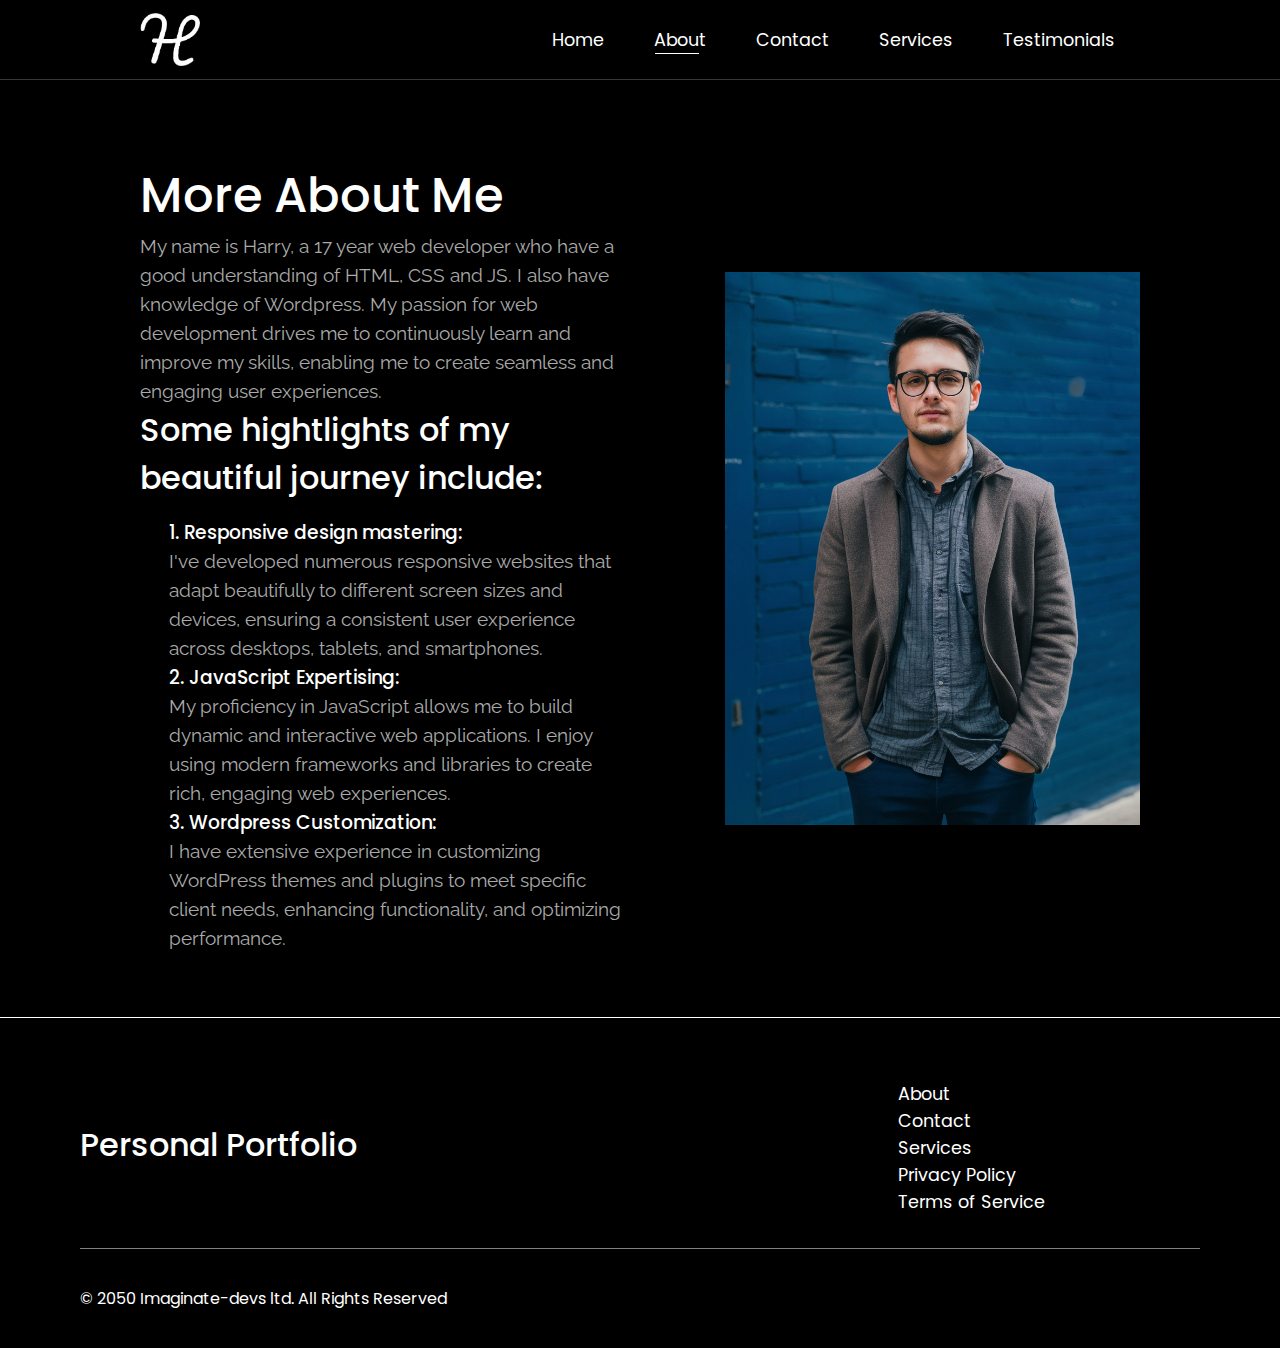
==== about.html @ ecbf9e23 "Add files via upload" ====
<!DOCTYPE html>
<html lang="en">
<head>
    <meta charset="UTF-8">
    <meta name="viewport" content="width=device-width, initial-scale=1.0">
    <title>About - Hammad - Personal Portfolio Template</title>
    <link rel="stylesheet" href="style.css">
    <link rel="stylesheet" href="responsive.css">
    <!-- Font Awesome cdn -->
    <link rel="stylesheet" href="https://cdnjs.cloudflare.com/ajax/libs/font-awesome/6.5.2/css/all.min.css" integrity="sha512-SnH5WK+bZxgPHs44uWIX+LLJAJ9/2PkPKZ5QiAj6Ta86w+fsb2TkcmfRyVX3pBnMFcV7oQPJkl9QevSCWr3W6A==" crossorigin="anonymous" referrerpolicy="no-referrer" />
</head>
<body>
    <header>
        <nav>
          <div class="left">
            <div class="menu" onclick="menu()">
              <div class="bars not-clicked"></div>
              <div class="bars not-clicked"></div>
              <div class="bars not-clicked"></div>
            </div>
            <a href="index.html"><img src="header.png" /></a>
          </div>
          <div class="right">
            <ul>
              <li><a href="index.html">Home</a></li>
              <li><a href="#" class="active">About</a></li>
              <li><a href="index.html">Contact</a></li>
              <li><a href="index.html">Services</a></li>
              <li><a href="index.html">Testimonials</a></li>
            </ul>
          </div>
        </nav>
      </header>
      <section class="about">
        <div class="left-about">
            <h2 class="about-heading">More About Me</h2>
            <p class="about-description">My name is Harry, a 17 year web developer who have a good understanding of HTML, CSS and JS. I also have knowledge of Wordpress. My passion for web development drives me to continuously learn and improve my skills, enabling me to create seamless and engaging user experiences.</p>
            <h2 class="highlights">Some hightlights of my beautiful journey include:</h2>
            <ul>
              <div class="responsive-highlight">
              <h3 class="responsive-heading">1. Responsive design mastering: </h3>
              <p class="responsive-detail">I've developed numerous responsive websites that adapt beautifully to different screen sizes and devices, ensuring a consistent user experience across desktops, tablets, and smartphones.</p>
              </div>
              <div class="javascript-highlight">
                <h3 class="javascript-heading">2. JavaScript Expertising: </h3>
                <p class="javascript-detail">My proficiency in JavaScript allows me to build dynamic and interactive web applications. I enjoy using modern frameworks and libraries to create rich, engaging web experiences.</p>
              </div>
              <div class="wordpress-highlight">
                <h3 class="wordpress-heading">3. Wordpress Customization: </h3>
                <p class="wordpress-detail">I have extensive experience in customizing WordPress themes and plugins to meet specific client needs, enhancing functionality, and optimizing performance.</p>
              </div>
            </ul>
        </div>
        <div class="right-about">
            <img src="hero.jpg"/>
        </div>
      </section>
      <footer>
        <div class="top-footer">
        <div class="left-footer">
          <h2 style="font-weight: 500;font-size: 2rem;">Personal Portfolio</h2>
          <div class="social-icons">
            <a href="https://facebook.com" target="_blank"
              ><i class="fa-brands fa-square-facebook"></i
            ></a>
            <a href="https://twitter.com" target="_blank"
              ><i class="fa-brands fa-square-x-twitter"></i
            ></a>
            <a href="https://instagram.com" target="_blank"
              ><i class="fa-brands fa-instagram"></i
            ></a>
            <a href="https://youtube.com" target="_blank"
              ><i class="fa-brands fa-youtube"></i
            ></a>
          </div>
        </div>
        <div class="right-footer">
          <div class="links">
            <a href="#">About</a>
            <a href="#">Contact</a>
            <a href="#">Services</a>
            <a href="#">Privacy Policy</a>
            <a href="#">Terms of Service</a>
          </div>
        </div>
        </div>
        <div class="bottom-footer">
          <p class="copyright-text">&copy; 2050 Imaginate-devs ltd. All Rights Reserved</p>
        </div>
      </footer>
      <script src="script.js"></script>
</body>
</html>
---- style.css ----
@import url("https://fonts.googleapis.com/css2?family=Poppins:ital,wght@0,100;0,200;0,300;0,400;0,500;0,600;0,700;0,800;0,900;1,100;1,200;1,300;1,400;1,500;1,600;1,700;1,800;1,900&display=swap");
@import url("https://fonts.googleapis.com/css2?family=Raleway:ital,wght@0,100..900;1,100..900&display=swap");

* {
  margin: 0;
  padding: 0;
  box-sizing: border-box;
}

body {
  width: 100%;
  height: 100%;
  scroll-behavior: smooth;
}

/* Navbar section styles starts */

header {
  width: 100%;
  height: 100%;
}

header nav {
  width: 100%;
  height: 80px;
  display: flex;
  align-items: center;
  justify-content: space-between;
  font-family: "Poppins", sans-serif;
  background-color: rgb(0, 0, 0);
  border-bottom: 1px solid rgb(56, 56, 56);
  padding: 0 140px;
  z-index: 100;
  position: fixed;
  left: 0;
  top: 0;
}

header nav .left {
  display: flex;
  align-items: center;
}

header nav .left a {
  display: flex;
  justify-content: flex-start;
  align-items: center;
}

header nav .left img {
  width: 60px;
  height: 53px;
}
header nav .right ul {
  list-style: none;
  display: flex;
}

header nav .right ul li {
  margin: 0 25px;
  font-size: 1.1rem;
}

header nav .right ul li a {
  text-decoration: none;
  color: rgb(255, 255, 255);
  display: inline-block;
  padding: 0.5rem 0;
  position: relative;
}

header nav .right ul li a::after {
  content: "";
  display: block;
  height: 1px;
  width: 0;
  background: rgb(255, 255, 255);
  transition: width 0.4s;
  position: absolute;
  left: 1px;
  bottom: 7px;
}

header nav .right ul li a:hover::after {
  width: 85%;
}

header nav .right ul li a.active::after {
  width: 85%;
  transition: none;
}

header nav .left .menu {
  display: none;
  position: fixed;
  right: 55px;
  z-index: 99;
  transition: transform 0.3s ease-in-out;
  -webkit-transition: transform 0.3s ease-in-out;
  transition-delay: 0.2s;
  cursor: pointer;
}

header nav .left .menu .bars {
  height: 4px;
  width: 45px;
  display: block;
  margin: 5px 0;
  border-radius: 2px;
  -webkit-transition: all 0.2s ease-in-out;
  transition: all 0.2s ease-in-out;
  background-color: rgb(255, 255, 255);
}

/* Hero section styles */

.hero {
  background-color: rgb(7, 7, 7);
  display: flex;
  align-items: center;
  justify-content: space-between;
  width: 100%;
  height: auto;
  margin-top: 80px;
  padding: 80px 140px;
  font-family: "poppins", sans-serif;
  overflow: hidden;
}

.hero .right-hero img {
  width: 83%;
  height: 83%;
  border-radius: 15px;
  border: 2px solid rgb(121, 120, 120);
  transform: rotate(3deg);
}

.right-hero {
  display: flex;
  align-items: center;
  justify-content: flex-end;
}

.hero .left-hero{
  width: 90%;
}

.hero .left-hero h2.name {
  font-size: 2rem;
  font-weight: 600;
  color: white;
}

.hero .left-hero h1.skill {
  font-size: 3rem;
  background: linear-gradient(90deg, rgba(7,60,113,1) 0%, rgba(21,131,193,1) 50%, rgba(0,212,255,1) 100%);
  -webkit-background-clip: text;
  background-clip: text;
  -webkit-text-fill-color: transparent;
  line-height: 57px;
}

.hero .left-hero p.hero-info {
  font-family: "Raleway", sans-serif;
  font-size: 1.3rem;
  line-height: 30px;
  color: rgb(170, 170, 170);
}
.hero .left-hero .button {
  display: inline-block;
  padding:10px 15px;
  border-radius: 32px;
  background: transparent;
  border: 1px solid white;
  font-family: "Poppins", sans-serif;
  margin-top: 10px;
  transition: 0.3s ease all;
  text-decoration: none;
  color: white;
  font-size: 1.3rem;
  position: relative;
  right: 3px;
}

.hero .left-hero .button:hover {
  background: rgba(0,212,255,1);
  border: 1px solid black;
  color: black;
}

.hero .left-hero a,.hero .left-hero h1,.hero .left-hero h2,.hero .left-hero p{
  margin: 7px 0;
}

/* Services section styles */

.services{
  width: 100%;
  height: auto;
  padding: 80px 140px;
  display: flex;
  justify-content: center;
  flex-direction: column;
  align-items: center;
  font-family: 'poppins',sans-serif;
  gap: 2rem;
  background-color: rgb(7, 7, 7);
  color: white;
}
.services h1{
  font-weight: 500;
  font-size: 2.5rem;
}

.services .service-container{
  display: flex;
  justify-content: center;
  flex-wrap: wrap;
  gap: 2rem;
}

.services .service-container .service-box{
  width: auto;
  height: auto;
  padding: 30px;
  border: 1px solid rgb(255, 255, 255);
  border-radius: 10px;
  color: white;
  display: grid;
  gap: 0.5rem;
  transition: background-color 0.3s ease-in-out;
}
.services .service-container .service-box p{
  color: rgb(170, 170, 170);
}
.services h2{
  font-weight: 600;
  margin-top: 1.5rem;
}
.services .service-container .service-box:hover{
  background-color: rgba(0,212,255,1);
  border: 1px solid rgb(121, 120, 120);
  color: black;
}
.services .service-container .service-box:hover p{
  color: rgb(7, 7, 7);
}

/* Testimonial section styles */

.testimonial{
  width: 100%;
  height: auto;
  padding: 80px 140px;
  display: flex;
  align-items: center;
  flex-direction: column;
  font-family:'poppins', sans-serif;
  color: white;
  background-color: rgb(7, 7, 7);
  gap: 3rem;
}
.testimonial .testimonial-heading{
  font-weight: 500;
  font-size: 2.5rem;
}

/* Skill section styles */

.skills{
  font-family:'poppins', sans-serif;
  background-color: rgb(7, 7, 7);
  color: white;
  flex-direction: column;
  display: flex;
  align-items: center;
  justify-content: center;
  gap: 2rem;
  padding: 80px 140px;
}
.skills .skill-box{
  background-color: rgb(0, 0, 0);
  display: flex;
  align-items: center;
  justify-content: center;
  flex-direction: column;
  width: 170px;
  height: 170px;
  padding: 25px;
  border-radius: 20px;
  border: 1px solid white;
  gap: 1.5rem;
  transition: all 0.4s ease-in-out;
}
.skills .skill-container{
  display: flex;
  justify-content: center;
  align-items: center;
  gap: 2rem;
  flex-wrap: wrap;
  padding: 0;
}
.skills .skill-box:hover{
  background-color: rgba(0,212,255,1);
  border: 1px solid rgb(121, 120, 120);
}
.skills .skill-box:hover img{
  scale: 1.2;
}
.skills .skill-box:hover h3{
  color: #000000;
}
.skills .skill-box h3{
  margin-bottom:-20px;
}
.skills .skill-heading{
  font-weight: 500;
  font-size: 2.5rem;
}
.contact .contact-container .input-container h3{
  font-weight: 400;
}
/* Contact section styles */

.contact{
  width: 100%;
  background-color: rgb(7, 7, 7);
  height: auto;
  display: flex;
  align-items: center;
  justify-content: center;
  flex-direction: column;
  gap: 3rem;
  padding: 80px 140px;
  color: white;
  font-family: 'poppins',sans-serif;
}
.contact .contact-heading{
  font-size: 2.5rem;
  font-weight: 500;
}
.contact .contact-container input{
  display: block;
  width: 66vw;
  height: 35px;
  padding: 10px;
  border: 1px solid rgb(121, 120, 120);
  font-family:'poppins', sans-serif;
  font-size: 1.1rem;
}
.contact .contact-container{
  display: flex;
  align-items: center;
  justify-content: center;
  flex-direction: column;
  gap: 1rem;
}
.contact .contact-container .input-container{
  display: flex;
  flex-direction: column;
  gap: 0.8rem;
}
.contact .contact-container .name-input-container{
  display: flex;
  gap: 1.2rem;
}
.contact .contact-container .name-input-container input{
  width: calc(32vw + 5px);
}
.contact .contact-container .textarea-type{
  height: 200px;
  resize: none;
  width: 66vw;
  font-size: 1.1rem;
  padding: 10px;
  outline: none;
}
.contact .contact-container button{
    display: inline-block;
    padding:10px 15px;
    border-radius: 32px;
    background: transparent;
    border: 1px solid white;
    font-family: "Poppins", sans-serif;
    margin-top: 10px;
    transition: 0.3s ease all;
    text-decoration: none;
    color: white;
    font-size: 1.3rem;
}
.contact .contact-container button:hover{
  background: rgba(0,212,255,1);
  border: 1px solid black;
  color: black;
  cursor: pointer;
}
.contact .contact-container .input-container input:focus{
  outline: none;
}

/* About Page styles */

.about{
  display: flex;
  align-items: center;
  justify-content: space-between;
  padding: 80px 140px;
  margin-top: 80px;
  gap: 1.5rem;
  font-family:'poppins',sans-serif;
  background-color: #000000;
  color: #ffffff;
  height: auto;
}
.about .right-about img{
  width: 85%;
  height: 85%;
}
.about .left-about{
  width: 50%;
}
.about .right-about{
  width: 50%;
  display: flex;
  justify-content: flex-end;
}
.about .left-about h2{
  font-weight: 500;
  font-size: 3rem;
}
.about .left-about h2.highlights{
  font-size: 2rem;
}
.about p{
  font-family: "Raleway", sans-serif;
  font-size: 1.2rem;
  line-height: 29px;
  color: rgb(170, 170, 170);
}
.about ul div h3{
  font-weight: 500;
}
.about ul{
  width: 94%;
  position: relative;
  left: 6%;
  top: 1rem;
}
/* Footer section styles */

footer .left-footer .social-icons i {
  color: rgb(150, 150, 150);
  font-size: 1.5rem;
}
footer .left-footer .social-icons i:hover{
  color: grey;
}
footer .left-footer .social-icons{
  display: flex;
  gap: 0.6rem;
}
footer {
  width: 100%;
  color: white;
  background: #000000;
  padding-left: 80px;
  padding-right: 80px;
  padding-top: 30px;
  padding-bottom: 0;
  display: flex;
  flex-direction: column;
  flex-wrap: wrap;
  border-top: 1px solid white;
  box-shadow: rgba(0, 0, 0, 0.25) 0px 54px 55px,
    rgba(0, 0, 0, 0.12) 0px -12px 30px, rgba(0, 0, 0, 0.12) 0px 4px 6px,
    rgba(0, 0, 0, 0.17) 0px 12px 13px, rgba(0, 0, 0, 0.09) 0px -3px 5px;
    font-family: 'poppins',sans-serif;
}
footer .left-footer img {
  height: 3.5rem;
  width: 10.5rem;
}
footer .left-footer {
  width: 73%;
  display: flex;
  flex-direction: column;
  gap: 0.4rem;
}
footer .top-footer .right-footer {
  width: 27%;
}
footer .top-footer .right-footer .links {
  display: flex;
  flex-direction: column;
}
footer .bottom-footer {
  width: 100%;
  height: 100px;
  display: flex;
  align-items: center;
  margin: auto;
  border-top: 1px solid #818181;
}
footer .top-footer {
  display: flex;
  align-items: center;
  height: 200px;
}
footer .top-footer .right-footer .links a{
  text-decoration: none;
  font-size: 1.1rem;
  color: #ffffff;
}
footer .right-footer a::after {
  content: "";
  display: block;
  height: 1px;
  width: 0;
  background: rgb(255, 255, 255);
  transition: width 0.4s;
}

footer .right-footer a:nth-child(1):hover::after{
  width: 14%;
}
footer .right-footer a:nth-child(2):hover::after{
  width: 20%;
}
footer .right-footer a:nth-child(3):hover::after {
  width: 21%;
}
footer .right-footer a:nth-child(4):hover::after{
  width: 35%;
}
footer .right-footer a:nth-child(5):hover::after{
  width: 42%;
}
/* Swiper js css styles */

.swiper {
  width: 100%;
  height: 100%;
}

.swiper-slide {
  background: #000000;
  display: grid;
  justify-content: center;
  align-items: center;
  border-radius: 15px;
  border: 1px solid white;
  padding: 20px;
  gap: 4rem;
}

.swiper-slide h2{
  font-weight: 600;
}
.swiper-slide p{
  color: rgb(170, 170, 170);
}
.swiper-slide .flex-end{
  display: flex;
  align-items: center;
  justify-content: flex-end;
  margin: 10px 0;
}
.swiper-slide .flex-start{
  margin: 10px 0;
}
.swiper-slide .normal{
  margin: 10px 0;
}
---- responsive.css ----
@media screen and (max-width: 900px) {
  header nav{
    height: 90px;
  }
  header nav .left .menu{
    display: flex;
    flex-direction: column;
    align-items: center;
    justify-content: center;
  }
  .menu-clicked{
    transform: rotate(45deg);
  }
  .menu-clicked .bars:nth-child(1){
    transform: translateY(14px)  rotate(90deg);
  }
  .menu-clicked .bars:nth-child(3){
    transform: translateY(-14px) rotate(-90deg);
  }
  nav .right{
    position: absolute;
    top: 80px;
    left: 0;
    right: 0;
    text-align: center;
    display: flex;
    align-items: center;
    justify-content: center;
    overflow: hidden;
    background-color: rgb(255, 255, 255);
    width: 100%;
    height: 0;
    transition: height 1s ease-in-out;
    z-index: 99;
  }
  nav .right ul{
    display: flex;
    flex-direction: column;
    gap: 20px;
  }
  nav .right ul li{
    margin: 30px 0;
  }
  header nav .right ul li a{
    color: rgb(0, 0, 0);
  }
  header .left {
    position: fixed;
    right: 0;
    width: 58vw;
    display: flex;
    justify-content: space-between;
  }
  .about{
    flex-direction: column;
    align-items: flex-start;
  }
  .about .left-about{
    width: 100%;
  }
  .about .right-about{
    width: 100%;
    justify-content: center;
  }
}
@media screen and (max-width: 570px) {
  .contact .contact-container .name-input-container{
    flex-direction: column;
    align-items: flex-start;
    width: 100%;
  }
  .contact .contact-container .name-input-container input{
    width: 66vw;
  }
  .contact .contact-container .textarea-type{
    height: 250px;
  }
}
@media screen and (max-width:600px) {
  footer .top-footer{
    padding-bottom: 30px;
  }
}
@media screen and (max-width: 475px) {
  header nav{
    height: 70px;
  }
  .right{
    position: absolute;
    top: 70px;
  }

  header nav .left .menu .bars{
    width: 33px;
    height: 3px;
    margin: 4px 0;
  }
  header nav .left .menu{
    position: fixed;
    right: 40px;
  }
  header nav .right{
    top: 70px;
  }
  .menu-clicked .bars:nth-child(1){
    transform: translateY(12px)  rotate(90deg);
  }
  .menu-clicked .bars:nth-child(3){
    transform: translateY(-12px) rotate(-90deg);
  }
  .hero{
    margin-top: 70px;
  }
  .about{
    margin-top: 70px;
  }
  .hero .right-hero img{
    display: none;
  }
  .contact .contact-container .textarea-type{
    height: 320px;
  }
  footer .top-footer {
    display: flex;
    flex-direction: column;
    height: inherit;
    align-items: flex-start;
    gap: 1rem;
    padding-bottom: 0px;
  }
  footer .top-footer .right-footer{
    width: 100%;
  }
  footer .top-footer .right-footer .links a{
    font-size: 1rem;
  }
  footer .bottom-footer p{
    font-size: 0.9rem;
  }
  footer{
    padding-left: 25px;
    padding-right: 25px;
  }
  footer .bottom-footer{
    display: flex;
    justify-content: center;
  }
}
@media screen and (max-width:365px) {
  header nav .left a img{
    width: 53px;
    height: 50px;
  }
  header nav .left .menu{
    position: fixed;
    right: 30px;
  }
}
@media screen and (max-width:445px) {
  footer .top-footer{
    padding-bottom: 13px;
  }
}
/* Media query to hide the hero image for good responsiveness */

@media screen and (max-width: 765px) {
  .hero .right-hero{
    display: none;
  }
}

/* Media queries that reduce font size of elements of each section according to different screen sizes */

@media (min-width:425px) and (max-width:500px) {
  .hero .left-hero h1.skill{
    font-size: 2.2rem;
  }
  .hero .left-hero h2.name{
    font-size: 1.7rem;
  }
  .services .service-container .service-box h2{
    font-size: 1.4rem;
  }
  .about .left-about .about-heading{
    font-size: 2.2rem;
  }
  .about .left-about h2.highlights{
    font-size: 1.7rem;
  }
  .about ul div h3{
    font-size: 1.2rem;
  }
  .about ul div p{
    font-size: 1rem;
  }
}
@media (min-width:350px) and (max-width: 425px) {
  .hero .left-hero h1.skill{
    font-size: 2rem;
  }
  .hero .left-hero h2.name{
    font-size: 1.6rem;
  }
  .services .service-container .service-box h2{
    font-size: 1.3rem;
  }
  .about .left-about .about-heading{
    font-size: 2rem;
  }
  .about .left-about h2.highlights{
    font-size: 1.6rem;
  }
  .about ul div h3{
    font-size: 1.1rem;
  }
  .about ul div p{
    font-size: 1rem;
  }
}
@media (min-width:260px) and (max-width: 350px) {
  .hero .left-hero h1.skill{
    font-size: 1.7rem;
  }
  .hero .left-hero h2.name{
    font-size: 1.5rem;
  }
  .hero .left-hero a.button{
    font-size: 1.1rem;
  }
  .services .service-container .service-box h2{
    font-size: 1.2rem;
  }
  .testimonial .testimonial-heading{
    font-size: 2rem;
  }
  .skills .skill-heading{
    font-size: 2rem;
  }
  .about .left-about .about-heading{
    font-size: 1.7rem;
  }
  .about .left-about h2.highlights{
    font-size: 1.3rem;
  }
  .about ul div h3{
    font-size: 1rem;
  }
  .about ul div p{
    font-size: 0.9rem;
  }
}

/* Media queries that reduce padding of each section according to different screen sizes */

@media (min-width: 700px) and (max-width: 950px) {
    .hero{
      padding: 80px 100px;
    }
    .services{
      padding: 80px 100px;
    }
    .testimonial{
      padding: 80px 100px;
    }
    .about{
      padding: 80px 100px;
    }
}
@media (min-width: 600px) and (max-width: 700px) {
  .hero{
    padding: 70px 85px;
  }
  .services{
    padding: 70px 85px;
  }
  .testimonial{
    padding: 70px 85px;
  }
  .about{
    padding: 70px 85px;
  }
}
@media (min-width: 400px) and (max-width: 600px) {
  .hero{
    padding: 70px 70px;
  }
  .services{
    padding: 70px 70px;
  }
  .testimonial{
    padding: 70px 70px;
  }
  .about{
    padding: 70px 70px;
  }
}
@media (min-width: 300px) and (max-width: 400px) {
  .hero{
    padding: 65px 55px;
  }
  .services{
    padding: 65px 55px;
  }
  .services .service-container .service-box{
    padding: 25px;
  }
  .testimonial{
    padding: 65px 55px;
  }
  .about{
    padding: 65px 55px;
  }
}
@media (min-width: 200px) and (max-width: 300px) {
  .hero{
    padding: 65px 50px;
  }
  .services{
    padding: 65px 50px;
  }
  .services .service-container .service-box{
    padding: 20px;
  }
  .testimonial{
    padding: 65px 50px;
  }
  .about{
    padding: 65px 50px;
  }
}
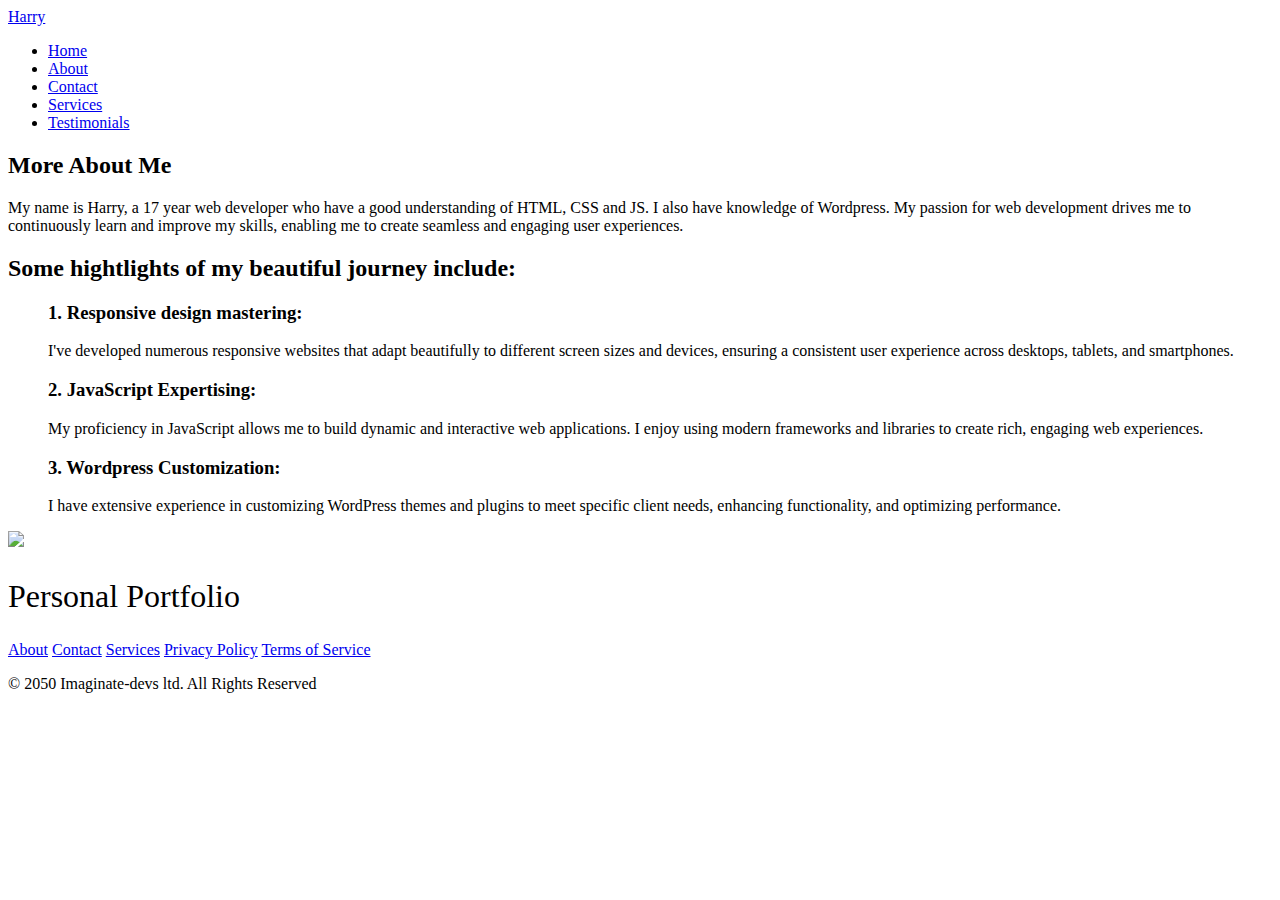
==== commit b6bf2aa1: "Add files via upload" ====
--- a/about.html
+++ b/about.html
@@ -4,8 +4,9 @@
     <meta charset="UTF-8">
     <meta name="viewport" content="width=device-width, initial-scale=1.0">
     <title>About - Hammad - Personal Portfolio Template</title>
-    <link rel="stylesheet" href="style.css">
-    <link rel="stylesheet" href="responsive.css">
+    <!-- Css stylesheets linked -->
+    <link rel="stylesheet" href="css/style.css">
+    <link rel="stylesheet" href="css/responsive.css">
     <!-- Font Awesome cdn -->
     <link rel="stylesheet" href="https://cdnjs.cloudflare.com/ajax/libs/font-awesome/6.5.2/css/all.min.css" integrity="sha512-SnH5WK+bZxgPHs44uWIX+LLJAJ9/2PkPKZ5QiAj6Ta86w+fsb2TkcmfRyVX3pBnMFcV7oQPJkl9QevSCWr3W6A==" crossorigin="anonymous" referrerpolicy="no-referrer" />
 </head>
@@ -13,12 +14,12 @@
     <header>
         <nav>
           <div class="left">
-            <div class="menu" onclick="menu()">
+            <div class="menu">
               <div class="bars not-clicked"></div>
               <div class="bars not-clicked"></div>
               <div class="bars not-clicked"></div>
             </div>
-            <a href="index.html"><img src="header.png" /></a>
+            <a href="index.html">Harry</a>
           </div>
           <div class="right">
             <ul>
@@ -52,7 +53,7 @@
             </ul>
         </div>
         <div class="right-about">
-            <img src="hero.jpg"/>
+            <img src="images/hero.jpg"/>
         </div>
       </section>
       <footer>
